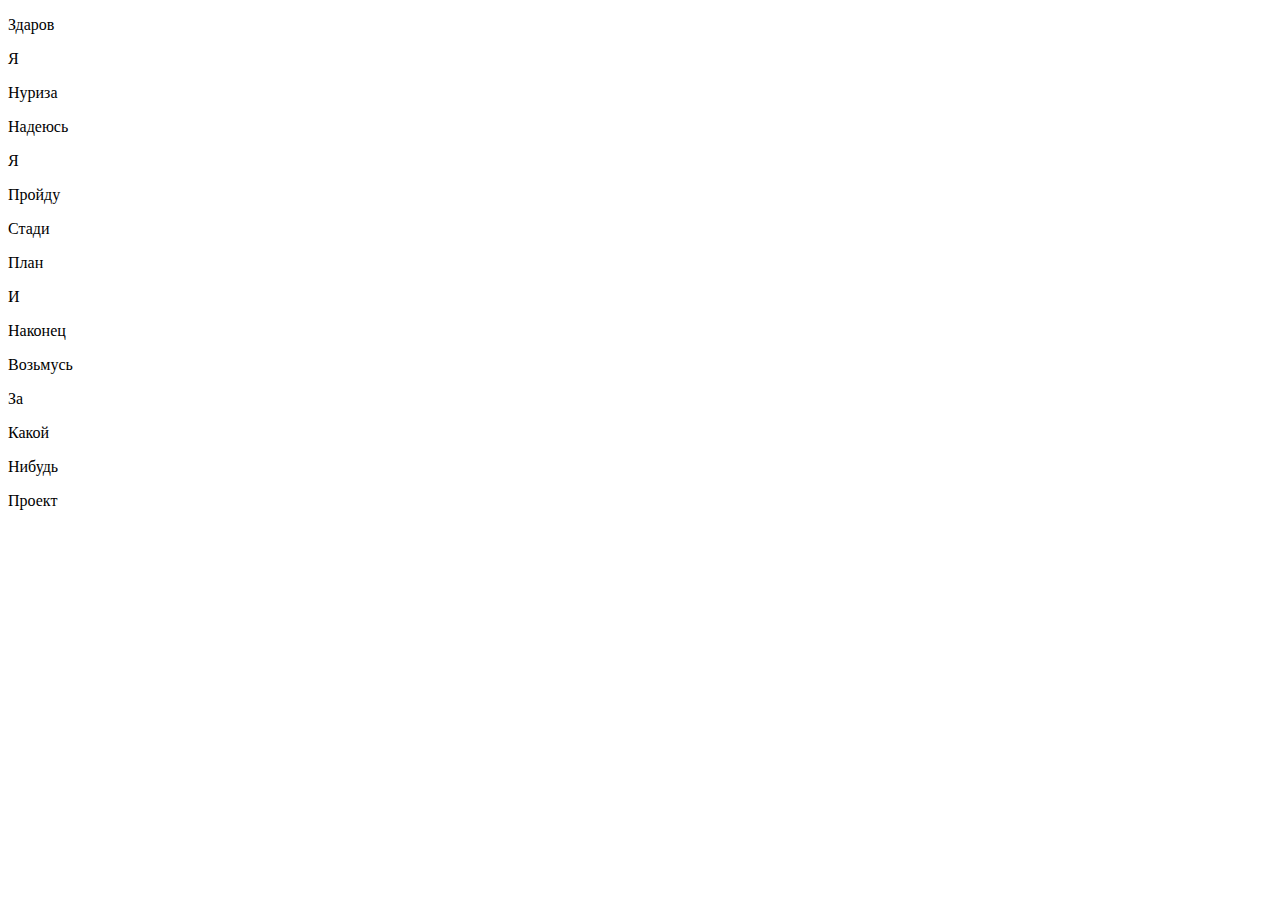
==== FlexPanelsImageGallery/index.html @ 30ebfc1b "Images" ====
<!DOCTYPE html>
<html>
<head>
	<title>Flex Pannels Image Gallery</title>
	<meta charset="utf-8">
	<link rel="stylesheet" type="text/css" href="style.css">
</head>
<body>
<div class="pannels">
	<div class="pannel pannel1">
		<p>Здаров</p>
		<p>Я</p>
		<p>Нуриза</p>
	</div>
	<div class="pannel pannel2">
		<p>Надеюсь</p>
		<p>Я</p>
		<p>Пройду</p>
	</div>
	<div class="pannel pannel3">
		<p>Стади</p>
		<p>План</p>
		<p>И</p>
	</div>
	<div class="pannel pannel4">
		<p>Наконец</p>
		<p>Возьмусь</p>
		<p>За</p>
	</div>
	<div class="pannel pannel5">
		<p>Какой</p>
		<p>Нибудь</p>
		<p>Проект</p>
	</div>
</div>
</body>
</html>
---- FlexPanelsImageGallery/style.css ----
html {
	
}
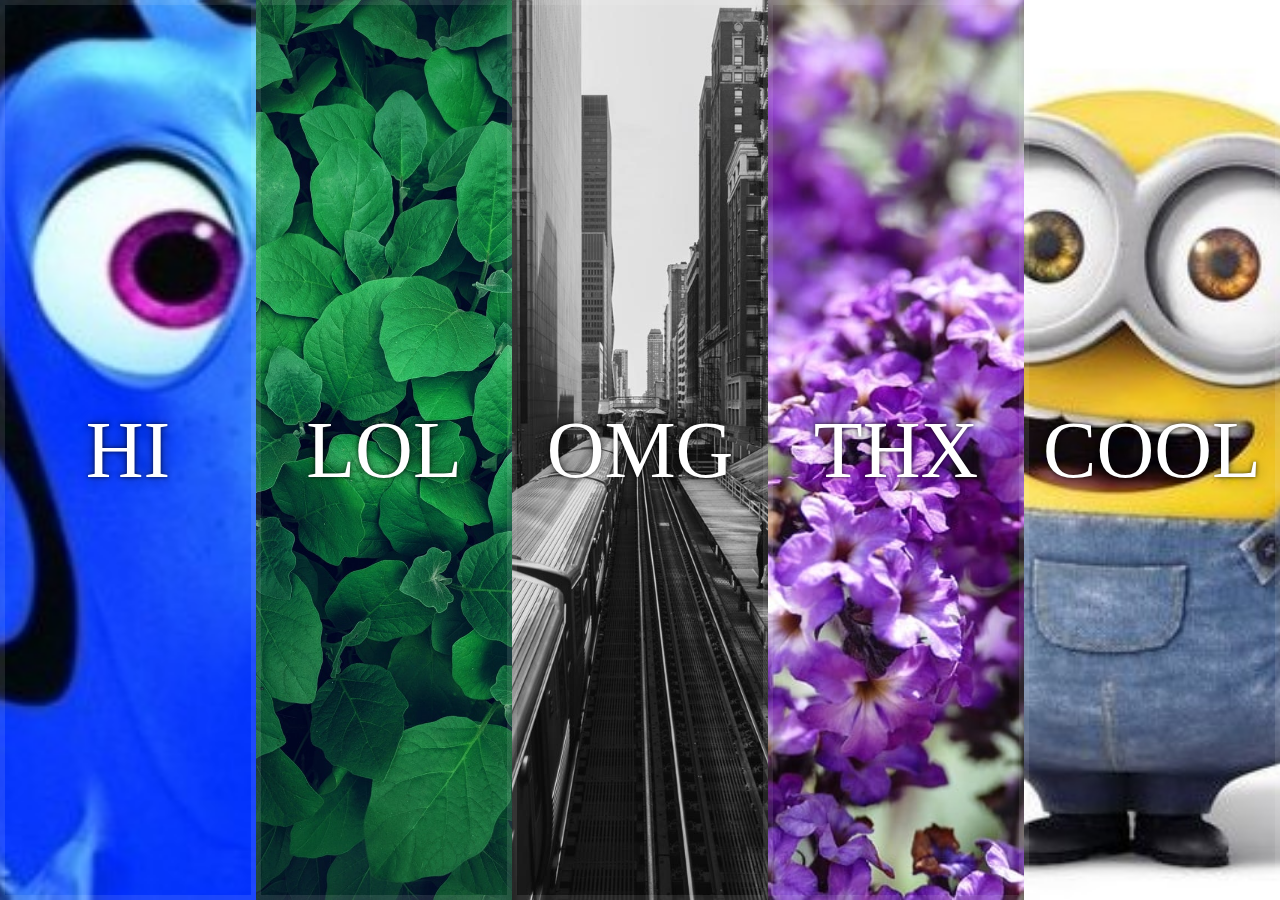
==== commit 745ef019: "FInished 3rd project" ====
--- a/FlexPanelsImageGallery/index.html
+++ b/FlexPanelsImageGallery/index.html
@@ -8,30 +8,45 @@
 <body>
 <div class="pannels">
 	<div class="pannel pannel1">
-		<p>Здаров</p>
-		<p>Я</p>
-		<p>Нуриза</p>
+		<p>hi</p>
+		<p>hi</p>
+		<p>hi</p>
 	</div>
 	<div class="pannel pannel2">
-		<p>Надеюсь</p>
-		<p>Я</p>
-		<p>Пройду</p>
+		<p>lol</p>
+		<p>lol</p>
+		<p>lol</p>
 	</div>
 	<div class="pannel pannel3">
-		<p>Стади</p>
-		<p>План</p>
-		<p>И</p>
+		<p>omg</p>
+		<p>omg</p>
+		<p>omg</p>
 	</div>
 	<div class="pannel pannel4">
-		<p>Наконец</p>
-		<p>Возьмусь</p>
-		<p>За</p>
+		<p>thx</p>
+		<p>thx</p>
+		<p>thx</p>
 	</div>
 	<div class="pannel pannel5">
-		<p>Какой</p>
-		<p>Нибудь</p>
-		<p>Проект</p>
+		<p>cool</p>
+		<p>cool</p>
+		<p>cool</p>
 	</div>
 </div>
+<script>
+    const pannels = document.querySelectorAll('.pannel');
+    function toggleOpen() {
+      console.log('Hello');
+      this.classList.toggle('open');
+    }
+    function toggleActive(e) {
+      console.log(e.propertyName);
+      if (e.propertyName.includes('flex')) {
+        this.classList.toggle('open-active');
+      }
+    }
+    pannels.forEach(pannel => pannel.addEventListener('click', toggleOpen));
+    pannels.forEach(pannel => pannel.addEventListener('transitionend', toggleActive))
+</script>
 </body>
 </html>--- a/FlexPanelsImageGallery/style.css
+++ b/FlexPanelsImageGallery/style.css
@@ -1,3 +1,84 @@
 html {
-	
+	box-sizing: border-box;
+	background: #ffc600;
+	font-family: "Comic Sans MS", cursive, sans-serif;
+	font-size: 20px;
+	font-weight: 200;
+}
+
+body {
+	margin: 0;
+}
+
+*, *:before, *:after {
+	box-sizing: inherit;
+}
+
+.pannels {
+	min-height: 100vh;
+	overflow: hidden;
+	display: flex;
+}
+
+.pannel {
+	background: #6B0F9C;
+	box-shadow: inset 0 0 0 5px rgba(255,255,255,0.1);
+	color: white;
+	text-align: center;
+	align-items: center;
+	transition:
+		font-size 0.7s cubic-bezier(0.61,-0.19, 0.7,-0.11),
+		flex 0.7s cubic-bezier(0.61,-0.19, 0.7,-0.11),
+	background 0.2s;
+	font-size: 20px;
+	background-size: cover;
+	background-position: center;
+	flex: 1;
+	justify-content: center;
+	display: flex;
+	flex-direction: column;
+}
+
+.pannel1 {background-image: url(img/dory.jpg);
+}
+.pannel2 {background-image: url(img/green.jpeg);
+}
+.pannel3 {background-image: url(img/grey.jpg);
+}
+.pannel4 {background-image: url(img/purple.jpg);
+}
+.pannel5 {background-image: url(img/min.jpg);
+}
+
+/* flex items */
+.pannel > * {
+	margin: 0;
+	width: 100%;
+	transition: transform 0.5s;
+	flex: 1 0 auto;
+	display: flex;
+	justify-content: center;
+	align-items: center;
+}
+
+.pannel > *:first-child { transform: translateY(-100%); }
+.pannel.open-active > *:first-child { transform: translateY(0); }
+.pannel > *:last-child { transform: translateY(100%); }
+.pannel.open-active > *:last-child { transform: translateY(0);}
+
+
+.pannel p {
+	text-transform: uppercase;
+	font-family: 'Amatic SC', cursive;
+	text-shadow: 0 0 4px rgba(0, 0, 0, 0.72), 0 0 14px rgba(0, 0, 0, 0.45);
+	font-size: 1.5em;
+}
+
+.pannel p:nth-child(2) {
+	font-size: 4em;
+}
+
+.pannel.open {
+	flex: 5;
+	font-size: 40px;
 }